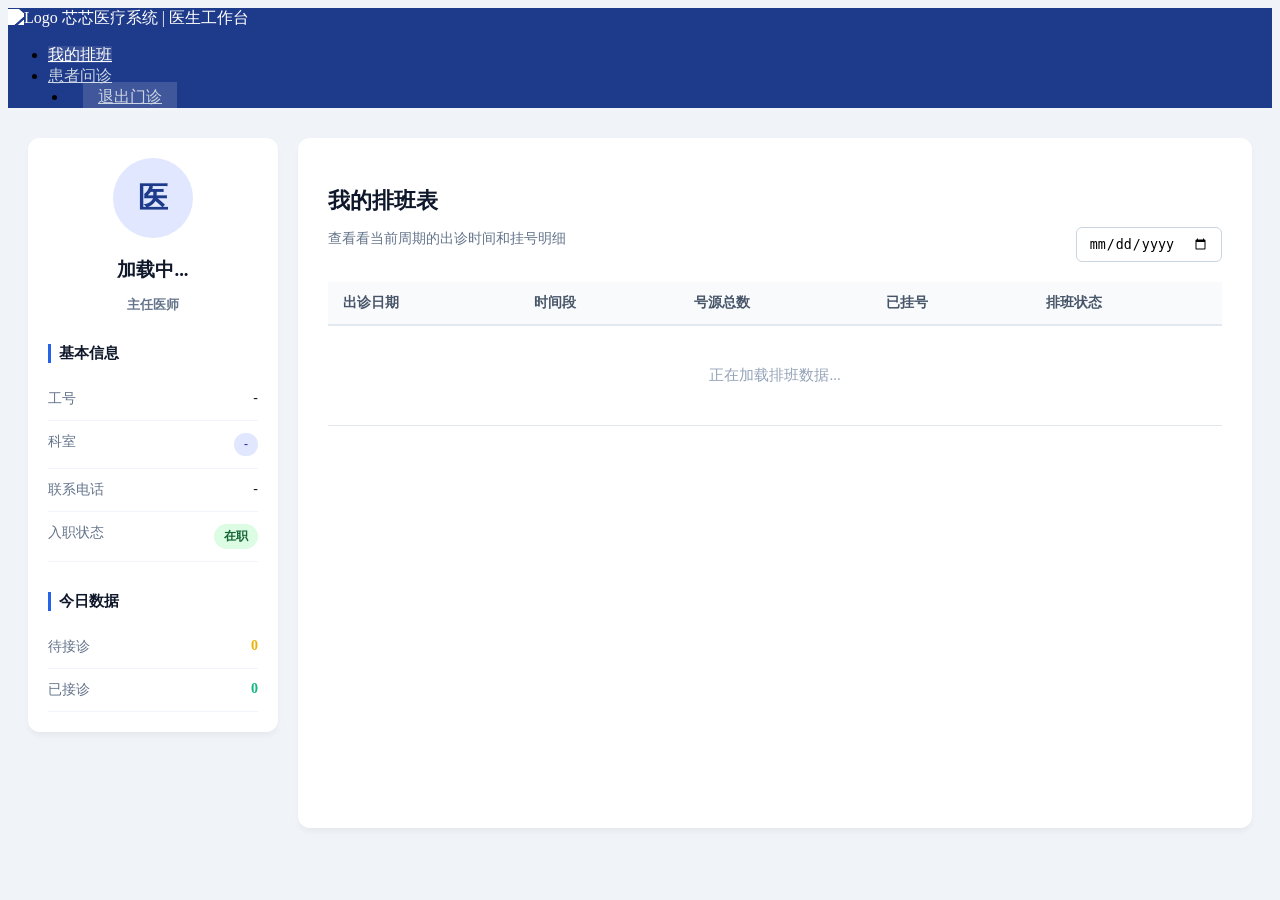
==== src/main/resources/static/doctor.html @ f1dd9ce6 "feat: complete independent doctor dashboard and routing" ====
<!DOCTYPE html>
<html lang="zh-CN">
<head>
    <meta charset="UTF-8">
    <meta name="viewport" content="width=device-width, initial-scale=1.0">
    <title>医生工作台 - 芯芯医疗系统</title>
    <link rel="stylesheet" href="/css/style.css">
    <style>
        /* 医生端特殊样式追加 */
        body { background: #f0f4f8; }
        .doctor-navbar { background: #1e3a8a; border-bottom: none; }
        .doctor-navbar .logo-text { color: white; -webkit-text-fill-color: white; }
        .doctor-nav-menu a { color: #cbd5e1; }
        .doctor-nav-menu a:hover, .doctor-nav-menu a.active { color: white; background: rgba(255,255,255,0.1); }
        .doctor-nav-menu a.active::before { background: white; }

        .dashboard-grid { display: grid; grid-template-columns: 250px 1fr; gap: 20px; max-width: 1400px; margin: 30px auto; padding: 0 20px; }
        .sidebar-card { background: white; border-radius: 12px; padding: 20px; box-shadow: 0 4px 6px -1px rgba(0,0,0,0.05); height: fit-content; }
        .main-panel { background: white; border-radius: 12px; padding: 30px; box-shadow: 0 4px 6px -1px rgba(0,0,0,0.05); min-height: 70vh; }

        .doctor-avatar { width: 80px; height: 80px; border-radius: 50%; background: #e0e7ff; margin: 0 auto 15px; display: flex; align-items: center; justify-content: center; font-size: 30px; font-weight: bold; color: #1e3a8a; }
        .info-row { display: flex; justify-content: space-between; padding: 12px 0; border-bottom: 1px solid #f1f5f9; }
        .info-label { color: #64748b; font-size: 14px; }
        .info-val { color: #0f172a; font-weight: 500; font-size: 14px;}

        .schedule-table, .consult-table { width: 100%; border-collapse: collapse; margin-top: 20px; }
        .schedule-table th, .consult-table th { text-align: left; padding: 12px 15px; background: #f8fafc; color: #475569; border-bottom: 2px solid #e2e8f0; font-size: 14px; font-weight: 600; }
        .schedule-table td, .consult-table td { padding: 15px; border-bottom: 1px solid #e2e8f0; font-size: 15px; color: #334155; }
        .schedule-table tr:hover, .consult-table tr:hover { background: #f8fafc; }

        .badge { padding: 4px 10px; border-radius: 99px; font-size: 12px; font-weight: 600; }
        .badge-blue { background: #e0e7ff; color: #3730a3; }
        .badge-green { background: #dcfce3; color: #166534; }

        .btn-sm { padding: 6px 12px; font-size: 13px; border-radius: 6px; cursor: pointer; border: none; font-weight: 500; transition: all 0.2s; }
        .btn-reply { background: #2563eb; color: white; }
        .btn-reply:hover { background: #1d4ed8; }

        /* 聊天区独立样式 */
        .doctor-chat-container { display: flex; flex-direction: column; height: 600px; border: 1px solid #e2e8f0; border-radius: 12px; overflow: hidden; }
        .chat-header { padding: 15px 20px; background: #f8fafc; border-bottom: 1px solid #e2e8f0; display: flex; justify-content: space-between; align-items: center; }
        .chat-body { flex: 1; overflow-y: auto; padding: 20px; background: #f0f4f8; display: flex; flex-direction: column; gap: 15px; }
        .chat-footer { padding: 15px; background: white; border-top: 1px solid #e2e8f0; display: flex; gap: 10px; }
        .chat-input { flex: 1; padding: 12px; border: 1px solid #cbd5e1; border-radius: 8px; outline: none; }
        .chat-input:focus { border-color: #2563eb; }

        .msg-bubble { max-width: 70%; padding: 12px 16px; border-radius: 16px; font-size: 14.5px; line-height: 1.5; }
        .msg-patient { align-self: flex-start; background: white; color: #1e293b; border-bottom-left-radius: 4px; box-shadow: 0 1px 2px rgba(0,0,0,0.05); }
        .msg-doctor { align-self: flex-end; background: #2563eb; color: white; border-bottom-right-radius: 4px; box-shadow: 0 1px 2px rgba(37,99,235,0.2); }
    </style>
</head>
<body>
    <nav class="navbar doctor-navbar">
        <div class="container" style="max-width: 1400px">
            <div class="logo">
                <img src="/images/医院logo.jpg" alt="Logo" class="logo-img" style="filter: brightness(0) invert(1);">
                <span class="logo-text">芯芯医疗系统 | 医生工作台</span>
            </div>
            <ul class="nav-menu doctor-nav-menu">
                <li><a href="#" onclick="showPanel('panelSchedule'); return false;" class="active" id="nav-schedule">我的排班</a></li>
                <li><a href="#" onclick="showPanel('panelConsult'); return false;" id="nav-consult">患者问诊 <span id="pendingConsultCount" class="badge badge-green" style="display:none; margin-left:5px">0</span></a></li>
                <li style="margin-left: 20px;">
                    <span id="docHeaderName" style="color: white; font-weight: bold; margin-right: 15px;"></span>
                    <a href="#" onclick="doctorLogout(); return false;" style="background: rgba(255,255,255,0.15); padding: 6px 15px;">退出门诊</a>
                </li>
            </ul>
        </div>
    </nav>

    <div class="dashboard-grid">
        <!-- 左侧个人信息面板 (员工信息) -->
        <aside class="sidebar-card">
            <div class="doctor-avatar" id="docAvatar">医</div>
            <h3 style="text-align: center; margin-bottom: 5px; color: #0f172a;" id="docNameDisplay">加载中...</h3>
            <p style="text-align: center; color: #64748b; font-size: 13px; margin-bottom: 20px; font-weight:600;" id="docTitleDisplay">主任医师</p>

            <div style="margin-top: 30px;">
                <h4 style="font-size: 15px; color: #0f172a; margin-bottom: 15px; border-left: 3px solid #2563eb; padding-left: 8px;">基本信息</h4>
                <div class="info-row"><span class="info-label">工号</span><span class="info-val" id="docEmpNo">-</span></div>
                <div class="info-row"><span class="info-label">科室</span><span class="info-val badge badge-blue" id="docDept">-</span></div>
                <div class="info-row"><span class="info-label">联系电话</span><span class="info-val" id="docPhone">-</span></div>
                <div class="info-row"><span class="info-label">入职状态</span><span class="info-val badge badge-green">在职</span></div>
            </div>

            <div style="margin-top: 30px;">
                <h4 style="font-size: 15px; color: #0f172a; margin-bottom: 15px; border-left: 3px solid #2563eb; padding-left: 8px;">今日数据</h4>
                <div class="info-row"><span class="info-label">待接诊</span><span class="info-val" style="color:#eab308;font-weight:bold" id="statPending">0</span></div>
                <div class="info-row"><span class="info-label">已接诊</span><span class="info-val" style="color:#10b981;font-weight:bold" id="statDone">0</span></div>
        </aside>

        <!-- 右侧主工作区 -->
        <main class="main-panel">

            <!-- 面板1: 我的排班 -->
            <div id="panelSchedule" class="panel active">
                <div style="display:flex; justify-content:space-between; align-items:flex-end; margin-bottom: 20px;">
                    <div>
                        <h2 style="color: #0f172a; font-size: 22px; margin-bottom:4px;">我的排班表</h2>
                        <p style="color: #64748b; font-size: 14px;">查看看当前周期的出诊时间和挂号明细</p>
                    </div>
                    <input type="date" id="scheduleDateFilter" onchange="loadDoctorSchedule()" style="padding: 8px 12px; border:1px solid #cbd5e1; border-radius:6px; outline:none;">
                </div>

                <table class="schedule-table">
                    <thead>
                        <tr>
                            <th>出诊日期</th>
                            <th>时间段</th>
                            <th>号源总数</th>
                            <th>已挂号</th>
                            <th>排班状态</th>
                        </tr>
                    </thead>
                    <tbody id="scheduleTableBody">
                        <tr><td colspan="5" style="text-align:center; padding: 40px; color:#94a3b8;">正在加载排班数据...</td></tr>
                    </tbody>
                </table>
            </div>

            <!-- 面板2: 问诊大厅 (患者问诊) -->
            <div id="panelConsult" class="panel" style="display: none;">

                <!-- 问诊大厅列表 -->
                <div id="consultListView">
                    <div style="display:flex; justify-content:space-between; align-items:flex-end; margin-bottom: 20px;">
                        <div>
                            <h2 style="color: #0f172a; font-size: 22px; margin-bottom:4px;">患者问诊请求</h2>
                            <p style="color: #64748b; font-size: 14px;">集中处理指派给您的图文或视频问诊</p>
                        </div>
                        <select id="consultStatusFilter" onchange="loadDoctorConsults()" style="padding: 8px 12px; border:1px solid #cbd5e1; border-radius:6px; outline:none;">
                            <option value="">全部状态</option>
                            <option value="PENDING" selected>等待接诊 (需处理)</option>
                            <option value="IN_PROGRESS">正在问诊</option>
                            <option value="COMPLETED">已完成</option>
                        </select>
                    </div>

                    <table class="consult-table">
                        <thead>
                            <tr>
                                <th>患者姓名</th>
                                <th>症状描述</th>
                                <th>发起时间</th>
                                <th>状态</th>
                                <th>操作</th>
                            </tr>
                        </thead>
                        <tbody id="consultTableBody">
                            <tr><td colspan="5" style="text-align:center; padding: 40px; color:#94a3b8;">正在加载问诊请求...</td></tr>
                        </tbody>
                    </table>
                </div>

                <!-- 问诊聊天室 (医生端界面) -->
                <div id="consultChatView" style="display: none;">
                    <div class="doctor-chat-container">
                        <div class="chat-header">
                            <div>
                                <h3 id="chatPatientName" style="color:#0f172a; font-size:16px;">正在与...沟通</h3>
                                <div id="chatSymptomDesc" style="color:#64748b; font-size:12px; margin-top:2px;">主诉: -</div>
                            </div>
                            <div style="display:flex; gap:10px;">
                                <button class="btn-sm" style="background:#e2e8f0; color:#475569;" onclick="finishConsult()">结束问诊 & 开处方</button>
                                <button class="btn-sm" style="background:#f1f5f9; color:#475569;" onclick="backToConsultList()">返回列表</button>
                            </div>
                        </div>

                        <div class="chat-body" id="chatMessageArea">
                            <div style="text-align:center; color:#94a3b8; font-size:12px; margin: 20px 0;">---------- 问诊开始 ----------</div>
                            <!-- 动态插入消息 -->
                        </div>

                        <div class="chat-footer">
                            <input type="text" id="chatDocInput" class="chat-input" placeholder="输入医嘱或回复文字..." onkeypress="if(event.key==='Enter') doctorSendMessage()">
                            <button class="btn-sm btn-reply" onclick="doctorSendMessage()" style="padding: 0 25px;">发送</button>
                        </div>
                    </div>
                </div>

            </div>

        </main>
    </div>

    <!-- 引入专门供给医生用的 API 逻辑 -->
    <script src="/js/doctor-app.js"></script>
</body>
</html>
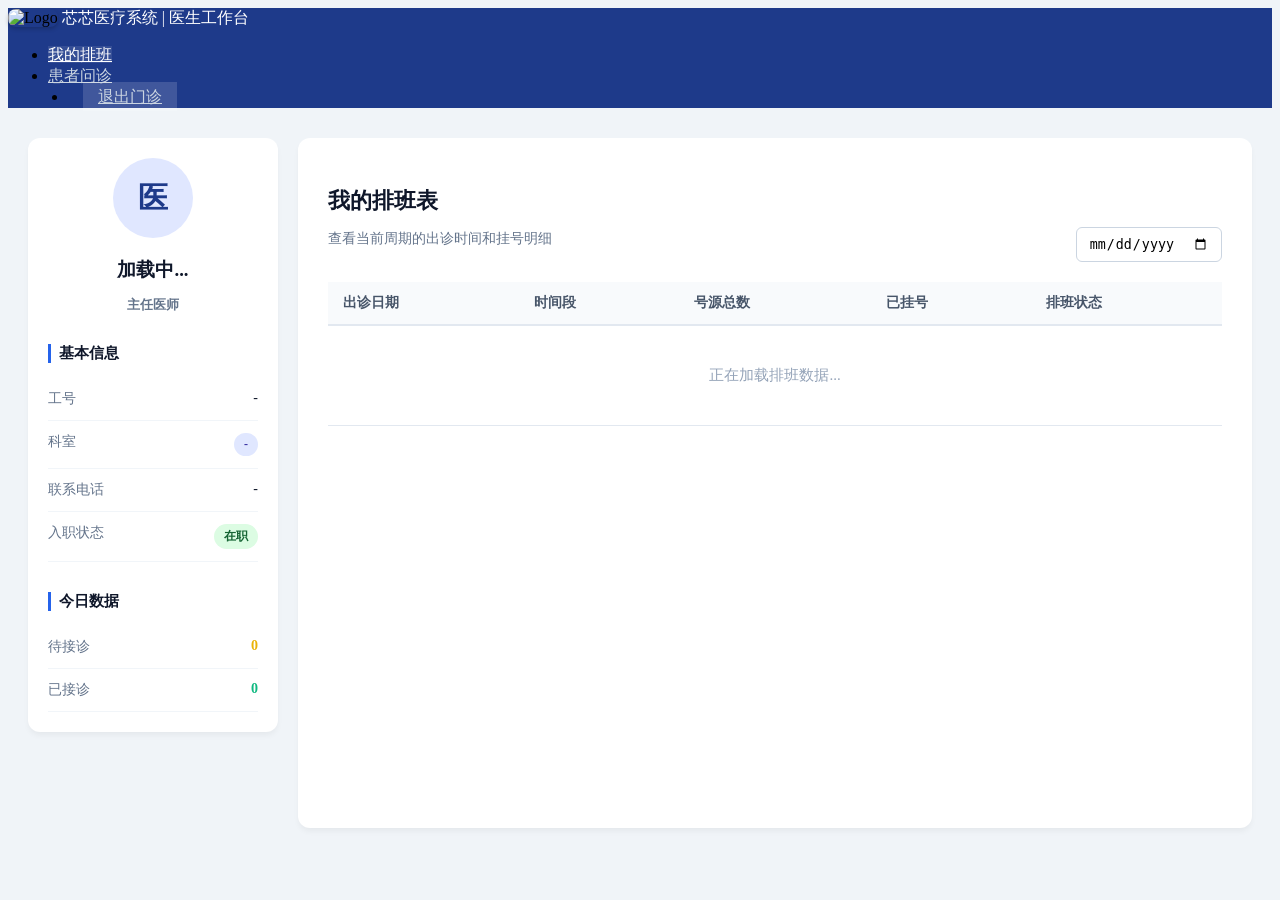
==== commit 3eeab33b: "style: update logo in doctor dashboard to 芯芯医疗系统logo.png" ====
--- a/src/main/resources/static/doctor.html
+++ b/src/main/resources/static/doctor.html
@@ -53,7 +53,7 @@
     <nav class="navbar doctor-navbar">
         <div class="container" style="max-width: 1400px">
             <div class="logo">
-                <img src="/images/医院logo.jpg" alt="Logo" class="logo-img" style="filter: brightness(0) invert(1);">
+                <img src="/images/芯芯医疗系统logo.png" alt="Logo" class="logo-img" style="border-radius: 8px; box-shadow: 0 2px 4px rgba(0,0,0,0.2);">
                 <span class="logo-text">芯芯医疗系统 | 医生工作台</span>
             </div>
             <ul class="nav-menu doctor-nav-menu">
@@ -96,7 +96,7 @@
                 <div style="display:flex; justify-content:space-between; align-items:flex-end; margin-bottom: 20px;">
                     <div>
                         <h2 style="color: #0f172a; font-size: 22px; margin-bottom:4px;">我的排班表</h2>
-                        <p style="color: #64748b; font-size: 14px;">查看看当前周期的出诊时间和挂号明细</p>
+                        <p style="color: #64748b; font-size: 14px;">查看当前周期的出诊时间和挂号明细</p>
                     </div>
                     <input type="date" id="scheduleDateFilter" onchange="loadDoctorSchedule()" style="padding: 8px 12px; border:1px solid #cbd5e1; border-radius:6px; outline:none;">
                 </div>
@@ -186,3 +186,4 @@
     <script src="/js/doctor-app.js"></script>
 </body>
 </html>
+   
